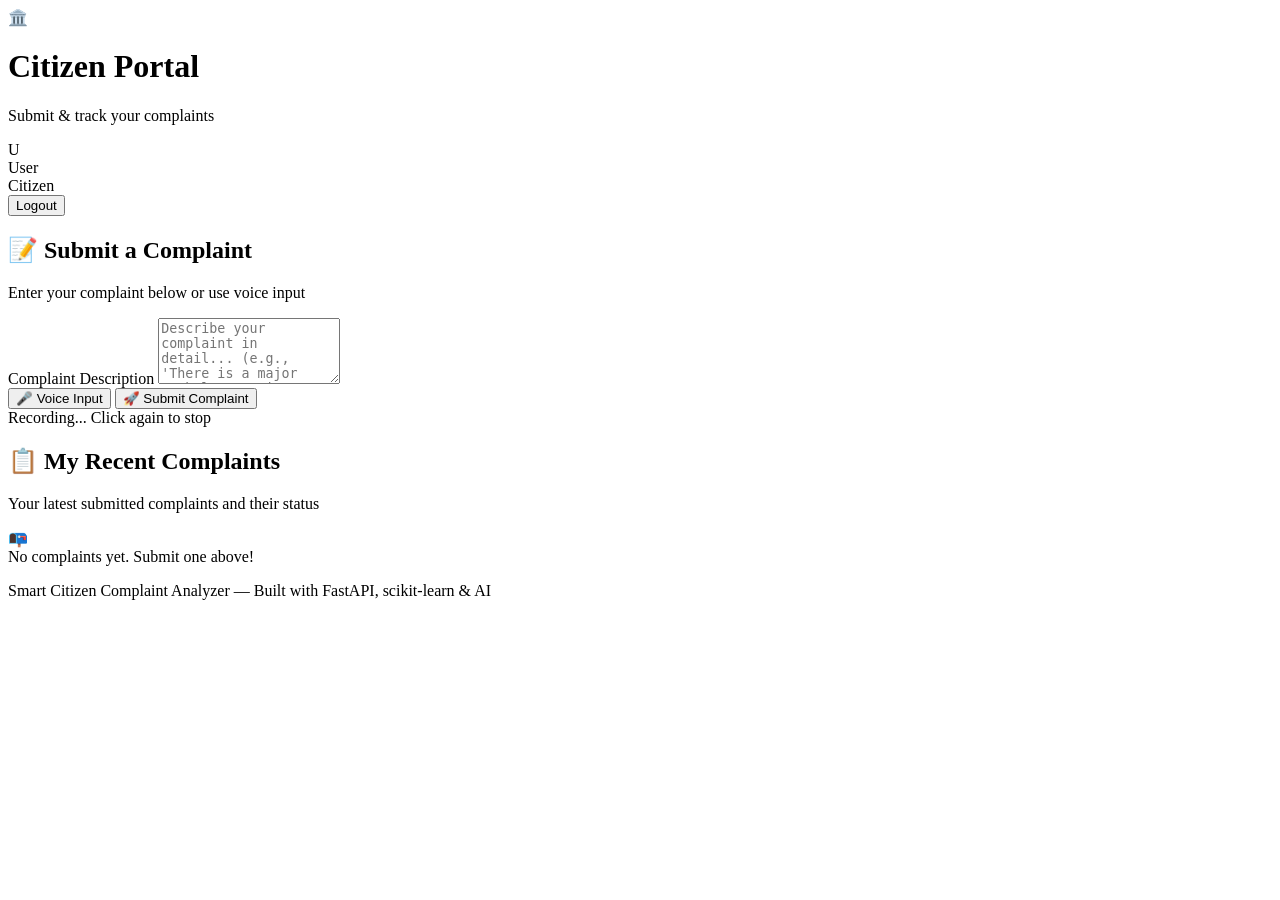
==== frontend/user.html @ 96a2b240 "Login page added" ====
<!DOCTYPE html>
<html lang="en">
<head>
    <meta charset="UTF-8">
    <meta name="viewport" content="width=device-width, initial-scale=1.0">
    <meta name="description" content="Submit your complaint — Smart Citizen Complaint Analyzer.">
    <title>Citizen Portal — Smart Citizen Complaint Analyzer</title>
    <link rel="preconnect" href="https://fonts.googleapis.com">
    <link href="https://fonts.googleapis.com/css2?family=Inter:wght@300;400;500;600;700;800&display=swap" rel="stylesheet">
    <link rel="stylesheet" href="/static/style.css">
</head>
<body>

    <!-- ─── Header ─────────────────────────────────────────────────────── -->
    <header class="app-header">
        <div class="header-content">
            <div class="logo-section">
                <div class="logo-icon">🏛️</div>
                <div>
                    <h1>Citizen Portal</h1>
                    <p class="tagline">Submit & track your complaints</p>
                </div>
            </div>
            <div class="header-right">
                <div class="user-info">
                    <div class="user-avatar" id="userAvatar">U</div>
                    <div>
                        <div class="user-name" id="userName">User</div>
                        <div class="user-role">Citizen</div>
                    </div>
                </div>
                <button class="btn-logout" id="logoutBtn">Logout</button>
            </div>
        </div>
    </header>

    <main class="container">
        <!-- ─── Complaint Submission Section ─────────────────────────── -->
        <section class="card submit-card" id="submitSection">
            <div class="card-header">
                <h2>📝 Submit a Complaint</h2>
                <p>Enter your complaint below or use voice input</p>
            </div>
            <form id="complaintForm" class="complaint-form">
                <div class="form-group">
                    <label for="complaintText">Complaint Description</label>
                    <textarea
                        id="complaintText"
                        name="complaintText"
                        rows="4"
                        placeholder="Describe your complaint in detail... (e.g., 'There is a major pothole on Main Street causing accidents')"
                        required
                    ></textarea>
                </div>
                <div class="form-actions">
                    <button type="button" id="voiceBtn" class="btn btn-voice" title="Record voice input">
                        <span class="btn-icon">🎤</span>
                        <span class="btn-text">Voice Input</span>
                    </button>
                    <button type="submit" id="submitBtn" class="btn btn-submit">
                        <span class="btn-icon">🚀</span>
                        <span class="btn-text">Submit Complaint</span>
                    </button>
                </div>
                <div id="voiceStatus" class="voice-status hidden">
                    <div class="recording-indicator">
                        <span class="recording-dot"></span>
                        <span>Recording... Click again to stop</span>
                    </div>
                </div>
                <div id="submitResult" class="submit-result hidden"></div>
            </form>
        </section>

        <!-- ─── My Recent Complaints ──────────────────────────────────── -->
        <section class="card recent-card" id="recentSection">
            <div class="card-header">
                <h2>📋 My Recent Complaints</h2>
                <p>Your latest submitted complaints and their status</p>
            </div>
            <div id="recentList" class="recent-list">
                <div class="empty-state">
                    <div class="empty-state-icon">📭</div>
                    <div class="empty-state-text">No complaints yet. Submit one above!</div>
                </div>
            </div>
        </section>
    </main>

    <!-- Footer -->
    <footer class="app-footer">
        <p>Smart Citizen Complaint Analyzer &mdash; Built with FastAPI, scikit-learn &amp; AI</p>
    </footer>

    <script src="/static/user.js"></script>
</body>
</html>
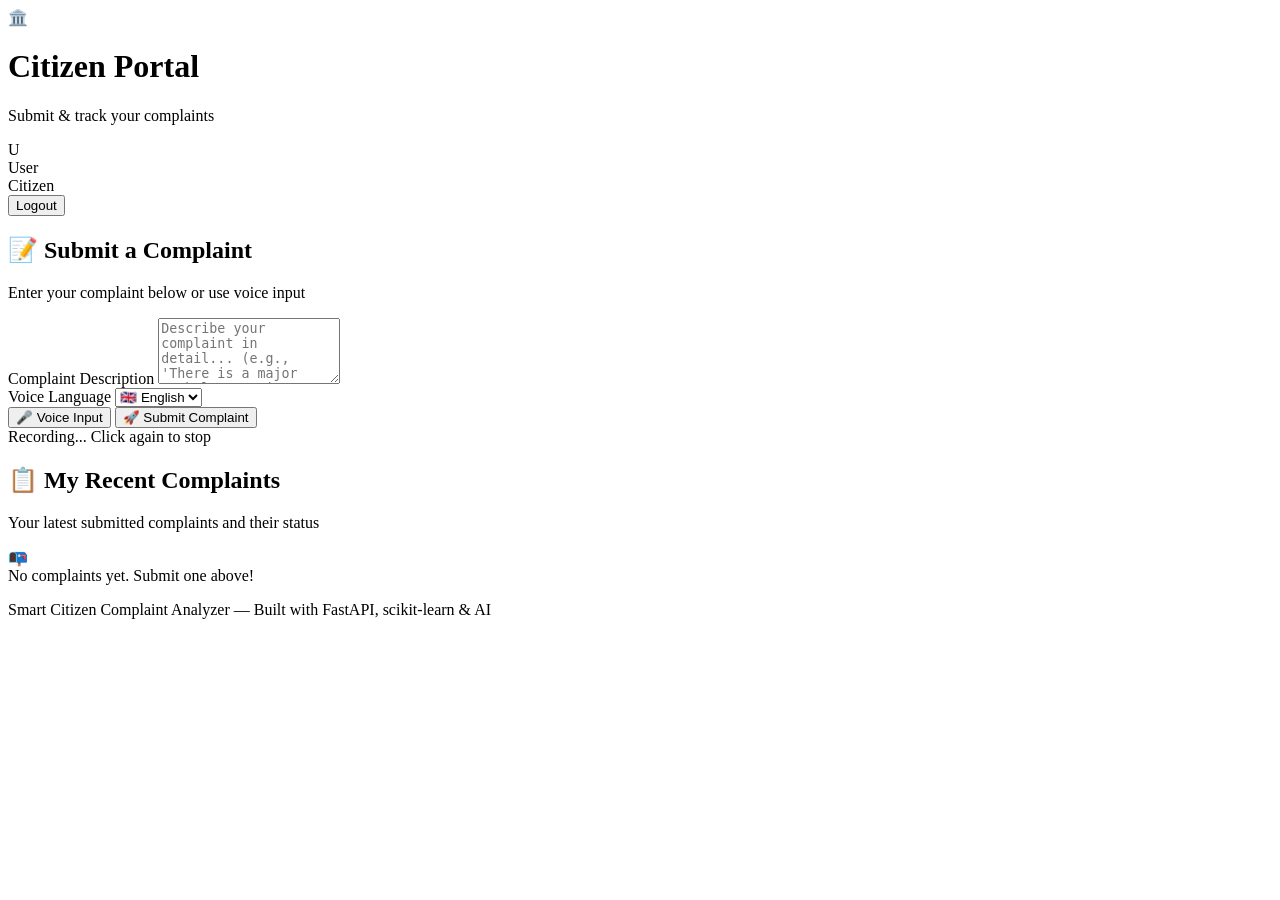
==== commit e5b1b9f1: "Voice input feature added" ====
--- a/frontend/user.html
+++ b/frontend/user.html
@@ -53,6 +53,14 @@
                     ></textarea>
                 </div>
                 <div class="form-actions">
+                    <div class="filter-group">
+                        <label for="voiceLanguage">Voice Language</label>
+                        <select id="voiceLanguage">
+                            <option value="en">🇬🇧 English</option>
+                            <option value="hi">🇮🇳 Hindi</option>
+                            <option value="te">🇮🇳 Telugu</option>
+                        </select>
+                    </div>
                     <button type="button" id="voiceBtn" class="btn btn-voice" title="Record voice input">
                         <span class="btn-icon">🎤</span>
                         <span class="btn-text">Voice Input</span>
